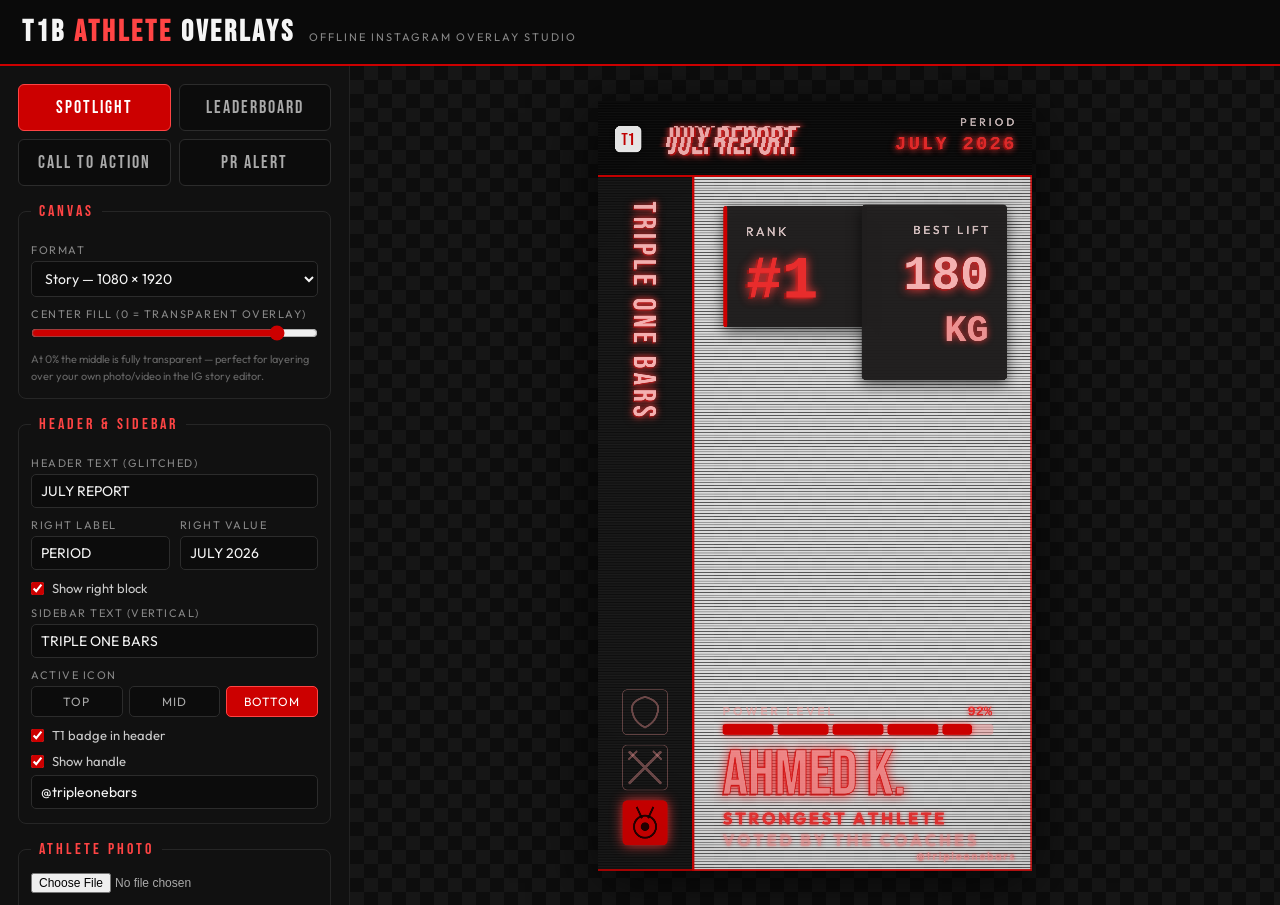
==== t1b-athlete-pwa/index.html @ 050abb66 "Add T1B overlay tools (Workout HUD + Athlete Studio PWAs) Co-Authored-By: Claude Fable 5 <noreply@an" ====
<!DOCTYPE html>
<html lang="en">
<head>
<meta charset="UTF-8">
<meta name="viewport" content="width=device-width, initial-scale=1.0, viewport-fit=cover">
<title>T1B Athlete Overlay Studio</title>
<meta name="apple-mobile-web-app-capable" content="yes">
<meta name="mobile-web-app-capable" content="yes">
<meta name="apple-mobile-web-app-status-bar-style" content="black-translucent">
<meta name="apple-mobile-web-app-title" content="T1B Athlete">
<meta name="theme-color" content="#050505">
<link rel="apple-touch-icon" href="[data-uri]">
<link rel="manifest">
<style>
  @font-face {
    font-family: 'Bebas Neue';
    font-style: normal;
    font-weight: 400;
    src: url([data-uri]) format('woff2');
  }
  @font-face {
    font-family: 'Outfit';
    font-style: normal;
    font-weight: 100 900;
    src: url([data-uri]) format('woff2');
  }

  :root {
    --bg: #050505;
    --surface: #111;
    --red: #CC0000;
    --glow: #FF4444;
    --white: #F5F5F5;
    --grey: #888;
  }
  * { box-sizing: border-box; margin: 0; padding: 0; }
  html { -webkit-text-size-adjust: 100%; }
  body {
    background: var(--bg); color: var(--white);
    font-family: 'Outfit', sans-serif;
    min-height: 100vh; min-height: 100dvh; display: flex; flex-direction: column;
    overscroll-behavior: none; -webkit-tap-highlight-color: transparent;
  }
  header.app {
    display: flex; align-items: baseline; gap: 14px;
    padding: 14px 22px; border-bottom: 2px solid var(--red); background: #0a0a0a;
    padding-top: calc(14px + env(safe-area-inset-top));
    padding-left: calc(22px + env(safe-area-inset-left));
  }
  header.app h1 { font-family: 'Bebas Neue', sans-serif; font-size: 30px; letter-spacing: 3px; }
  header.app h1 span { color: var(--glow); }
  header.app small { color: var(--grey); letter-spacing: 2px; text-transform: uppercase; font-size: 11px; }

  .layout { display: flex; flex: 1; min-height: 0; }
  .controls {
    width: 350px; min-width: 310px; overflow-y: auto;
    background: var(--surface); border-right: 1px solid #222;
    padding: 18px 18px 40px; max-height: calc(100vh - 61px);
    -webkit-overflow-scrolling: touch;
  }
  fieldset { border: 1px solid #262626; border-radius: 8px; padding: 12px 12px 14px; margin-bottom: 16px; }
  legend { font-family: 'Bebas Neue', sans-serif; letter-spacing: 3px; font-size: 16px; color: var(--glow); padding: 0 8px; }
  label.f { display: block; font-size: 11px; letter-spacing: 1.5px; text-transform: uppercase; color: var(--grey); margin: 10px 0 4px; }
  input[type=text], select {
    width: 100%; background: #0c0c0c; border: 1px solid #2c2c2c; border-radius: 5px;
    color: var(--white); padding: 7px 9px; font-family: 'Outfit', sans-serif; font-size: 14px;
  }
  input[type=text]:focus, select:focus { outline: none; border-color: var(--red); }
  .row { display: flex; gap: 10px; }
  .row > div { flex: 1; }
  input[type=range] { width: 100%; accent-color: var(--red); }
  input[type=color] { width: 46px; height: 32px; border: 1px solid #2c2c2c; border-radius: 5px; background: #0c0c0c; padding: 2px; cursor: pointer; }
  .swatches { display: flex; gap: 8px; align-items: center; margin-top: 6px; }
  .swatch { width: 26px; height: 26px; border-radius: 5px; border: 1px solid #333; cursor: pointer; }
  .swatch:hover { border-color: #fff; }
  .check { display: flex; align-items: center; gap: 8px; margin-top: 10px; font-size: 13px; color: #ccc; }
  .check input { accent-color: var(--red); }
  .seg { display: flex; gap: 6px; margin-top: 4px; flex-wrap: wrap; }
  .seg button {
    flex: 1; min-width: 60px; background: #0c0c0c; color: #aaa; border: 1px solid #2c2c2c; border-radius: 5px;
    padding: 7px 4px; cursor: pointer; font-family: 'Outfit', sans-serif; font-size: 12px; letter-spacing: 1px;
  }
  .seg button.on { background: var(--red); color: #fff; border-color: var(--glow); }
  .btn {
    display: block; width: 100%; text-align: center; cursor: pointer;
    background: var(--red); color: #fff; border: none; border-radius: 6px;
    font-family: 'Bebas Neue', sans-serif; font-size: 22px; letter-spacing: 3px;
    padding: 12px 0; margin-top: 6px;
  }
  .btn:hover { background: #e50000; }
  .btn.ghost { background: transparent; border: 1px solid #333; color: #bbb; font-size: 16px; padding: 9px 0; }
  .btn.ghost:hover { border-color: var(--glow); color: #fff; }
  .hint { font-size: 11px; color: #666; margin-top: 6px; line-height: 1.5; }
  .tpl-tabs { display: grid; grid-template-columns: 1fr 1fr; gap: 8px; margin-bottom: 16px; }
  .tpl-tabs button {
    background: #0c0c0c; color: #aaa; border: 1px solid #2c2c2c; border-radius: 6px;
    font-family: 'Bebas Neue', sans-serif; font-size: 18px; letter-spacing: 2px;
    padding: 12px 4px; cursor: pointer;
  }
  .tpl-tabs button.on { background: var(--red); color: #fff; border-color: var(--glow); }

  /* per-template control visibility */
  .only { display: none; }
  body[data-template="spotlight"]   .only.spotlight,
  body[data-template="leaderboard"] .only.leaderboard,
  body[data-template="cta"]         .only.cta,
  body[data-template="pr"]          .only.pr { display: block; }

  .stage {
    flex: 1; display: flex; align-items: center; justify-content: center;
    padding: 24px; overflow: hidden;
    background: repeating-conic-gradient(#161616 0% 25%, #0d0d0d 0% 50%) 0 0 / 28px 28px;
  }
  #cv { max-height: calc(100vh - 130px); max-width: 100%; box-shadow: 0 12px 60px rgba(0,0,0,.8); }
  @media (max-width: 900px) {
    .layout { flex-direction: column; }
    /* live preview pinned to the top, controls scroll underneath */
    .stage {
      order: -1;
      position: sticky; top: 0; z-index: 10;
      height: 46vh; padding: 10px;
      border-bottom: 2px solid var(--red);
    }
    #cv { max-height: 100%; max-width: 100%; }
    .controls {
      width: 100%; max-height: none; border-right: none;
      padding-left: calc(18px + env(safe-area-inset-left));
      padding-right: calc(18px + env(safe-area-inset-right));
      padding-bottom: calc(48px + env(safe-area-inset-bottom));
    }
    /* 16px keeps iOS from auto-zooming when a field is focused */
    input[type=text], select { font-size: 16px; }
  }
</style>
</head>
<body data-template="spotlight">

<header class="app">
  <h1>T1B <span>ATHLETE</span> OVERLAYS</h1>
  <small>offline instagram overlay studio</small>
</header>

<div class="layout">
  <div class="controls">

    <div class="tpl-tabs" id="tplTabs">
      <button data-t="spotlight" class="on">SPOTLIGHT</button>
      <button data-t="leaderboard">LEADERBOARD</button>
      <button data-t="cta">CALL TO ACTION</button>
      <button data-t="pr">PR ALERT</button>
    </div>

    <fieldset>
      <legend>CANVAS</legend>
      <label class="f">Format</label>
      <select id="format">
        <option value="1920">Story — 1080 × 1920</option>
        <option value="1350">Portrait — 1080 × 1350</option>
        <option value="1080">Square — 1080 × 1080</option>
      </select>
      <label class="f">Center fill (0 = transparent overlay)</label>
      <input type="range" id="centerFill" min="0" max="100" value="88">
      <div class="hint">At 0% the middle is fully transparent — perfect for layering over your own photo/video in the IG story editor.</div>
    </fieldset>

    <fieldset>
      <legend>HEADER &amp; SIDEBAR</legend>
      <label class="f">Header text (glitched)</label>
      <input type="text" id="headerLeft" value="JULY REPORT">
      <div class="row">
        <div>
          <label class="f">Right label</label>
          <input type="text" id="hdrLabel" value="PERIOD">
        </div>
        <div>
          <label class="f">Right value</label>
          <input type="text" id="hdrValue" value="JULY 2026">
        </div>
      </div>
      <div class="check"><input type="checkbox" id="showHdr" checked><span>Show right block</span></div>
      <label class="f">Sidebar text (vertical)</label>
      <input type="text" id="program" value="TRIPLE ONE BARS">
      <label class="f">Active icon</label>
      <div class="seg" id="iconSeg">
        <button data-i="0">TOP</button>
        <button data-i="1">MID</button>
        <button data-i="2" class="on">BOTTOM</button>
      </div>
      <div class="check"><input type="checkbox" id="t1badge" checked><span>T1 badge in header</span></div>
      <div class="check"><input type="checkbox" id="showHandle" checked><span>Show handle</span></div>
      <input type="text" id="handle" value="@tripleonebars" style="margin-top:6px">
    </fieldset>

    <!-- ============ SPOTLIGHT ============ -->
    <div class="only spotlight">
      <fieldset>
        <legend>ATHLETE PHOTO</legend>
        <input type="file" id="photoFile" accept="image/*" style="color:#aaa;font-size:12px;width:100%">
        <label class="f">Zoom</label>
        <input type="range" id="photoZoom" min="100" max="250" value="100">
        <label class="f">Vertical position</label>
        <input type="range" id="photoPan" min="0" max="100" value="30">
        <div class="check"><input type="checkbox" id="duotone" checked><span>Red duotone treatment</span></div>
        <button class="btn ghost" id="photoClear" type="button">REMOVE PHOTO</button>
        <div class="hint">The photo is embedded into the exported PNG. It never leaves your computer.</div>
      </fieldset>
      <fieldset>
        <legend>SPOTLIGHT</legend>
        <label class="f">Category (the award)</label>
        <div class="seg" id="catSeg">
          <button data-c="STRONGEST ATHLETE">STRONGEST</button>
          <button data-c="MOST CONSISTENT">CONSISTENT</button>
          <button data-c="MOST IMPROVED">IMPROVED</button>
          <button data-c="ATHLETE OF THE MONTH">OF THE MONTH</button>
        </div>
        <input type="text" id="spotCategory" value="STRONGEST ATHLETE" style="margin-top:8px">
        <label class="f">Athlete name</label>
        <input type="text" id="spotName" value="AHMED K.">
        <label class="f">Subtitle</label>
        <input type="text" id="spotSub" value="VOTED BY THE COACHES">
        <div class="row" style="margin-top:8px">
          <div>
            <label class="f">Panel 1 label</label>
            <input type="text" id="spotP1Label" value="RANK">
          </div>
          <div>
            <label class="f">Value</label>
            <input type="text" id="spotP1Value" value="#1">
          </div>
        </div>
        <div class="row">
          <div>
            <label class="f">Panel 2 label</label>
            <input type="text" id="spotP2Label" value="BEST LIFT">
          </div>
          <div>
            <label class="f">Value</label>
            <input type="text" id="spotP2Value" value="180">
          </div>
          <div>
            <label class="f">Unit</label>
            <input type="text" id="spotP2Unit" value="KG">
          </div>
        </div>
        <label class="f">Bar label — <span id="spotPctOut">92</span>%</label>
        <input type="text" id="spotBarLabel" value="POWER LEVEL">
        <input type="range" id="spotPct" min="0" max="100" value="92" style="margin-top:6px">
      </fieldset>
    </div>

    <!-- ============ LEADERBOARD ============ -->
    <div class="only leaderboard">
      <fieldset>
        <legend>LEADERBOARD</legend>
        <label class="f">Category</label>
        <input type="text" id="lbCategory" value="PULL-UP MAX">
        <div class="row" style="margin-top:8px">
          <div style="flex:2">
            <label class="f">1st — name</label>
            <input type="text" id="lb1Name" value="AHMED K.">
          </div>
          <div>
            <label class="f">Score</label>
            <input type="text" id="lb1Score" value="25 REPS">
          </div>
        </div>
        <div class="row">
          <div style="flex:2">
            <label class="f">2nd — name</label>
            <input type="text" id="lb2Name" value="OMAR S.">
          </div>
          <div>
            <label class="f">Score</label>
            <input type="text" id="lb2Score" value="22 REPS">
          </div>
        </div>
        <div class="row">
          <div style="flex:2">
            <label class="f">3rd — name</label>
            <input type="text" id="lb3Name" value="YOUSSEF M.">
          </div>
          <div>
            <label class="f">Score</label>
            <input type="text" id="lb3Score" value="19 REPS">
          </div>
        </div>
        <label class="f">Footer headline</label>
        <input type="text" id="lbCta" value="THINK YOU CAN BEAT THEM?">
        <label class="f">Footer line 1</label>
        <input type="text" id="lbSub1" value="DM US TO ENTER THE BOARD">
        <label class="f">Footer line 2</label>
        <input type="text" id="lbSub2" value="NEW BOARD EVERY MONTH">
      </fieldset>
    </div>

    <!-- ============ CTA ============ -->
    <div class="only cta">
      <fieldset>
        <legend>CALL TO ACTION</legend>
        <label class="f">Headline</label>
        <input type="text" id="ctaHeadline" value="FIRST SESSION FREE">
        <label class="f">Subline</label>
        <input type="text" id="ctaSub" value="CALISTHENICS · STRENGTH · COMMUNITY">
        <label class="f">Urgency line</label>
        <input type="text" id="ctaNote" value="LIMITED SPOTS — THIS WEEK ONLY">
        <label class="f">Button text</label>
        <input type="text" id="ctaChip" value='DM "START" TO BOOK'>
        <label class="f">Bar label — <span id="ctaPctOut">80</span>%</label>
        <input type="text" id="ctaBarLabel" value="SPOTS FILLING UP">
        <input type="range" id="ctaPct" min="0" max="100" value="80" style="margin-top:6px">
        <div class="hint">Tip: set Center fill to 0% and post this over a training clip.</div>
      </fieldset>
    </div>

    <!-- ============ PR ALERT ============ -->
    <div class="only pr">
      <fieldset>
        <legend>PR ALERT</legend>
        <label class="f">Alert title (glitched)</label>
        <input type="text" id="prTitle" value="NEW PR">
        <label class="f">Athlete name</label>
        <input type="text" id="prName" value="AHMED K.">
        <div class="row">
          <div style="flex:2">
            <label class="f">Movement</label>
            <input type="text" id="prMove" value="MUSCLE-UPS">
          </div>
          <div>
            <label class="f">Result</label>
            <input type="text" id="prValue" value="12 REPS">
          </div>
          <div>
            <label class="f">Delta</label>
            <input type="text" id="prDelta" value="+3">
          </div>
        </div>
        <label class="f">Bar label — <span id="prPctOut">95</span>%</label>
        <input type="text" id="prBarLabel" value="LIMIT BREAK">
        <input type="range" id="prPct" min="0" max="100" value="95" style="margin-top:6px">
        <div class="hint">Made to sit on top of the lift clip — set Center fill to 0%.</div>
      </fieldset>
    </div>

    <fieldset>
      <legend>STYLE</legend>
      <label class="f">Accent color</label>
      <div class="swatches">
        <input type="color" id="accent" value="#cc0000">
        <div class="swatch" style="background:#cc0000" data-c="#cc0000" title="T1B Red"></div>
        <div class="swatch" style="background:#00cc55" data-c="#00cc55" title="Green"></div>
        <div class="swatch" style="background:#00b8cc" data-c="#00b8cc" title="Cyan"></div>
        <div class="swatch" style="background:#cc8800" data-c="#cc8800" title="Amber"></div>
        <div class="swatch" style="background:#8833cc" data-c="#8833cc" title="Purple"></div>
      </div>
      <label class="f">Glitch intensity</label>
      <input type="range" id="glitch" min="0" max="100" value="45">
      <button class="btn ghost" id="reglitch" type="button">↻ RE-GLITCH</button>
    </fieldset>

    <button class="btn" id="download" type="button">⤓ DOWNLOAD PNG</button>
    <button class="btn ghost" id="reset" type="button" style="margin-top:10px">RESET ALL</button>
    <div class="hint">Everything runs locally in this file — no internet needed. Settings are remembered in this browser (photos are kept only while the tab is open).</div>
  </div>

  <div class="stage">
    <canvas id="cv" width="1080" height="1920"></canvas>
  </div>
</div>

<script>
'use strict';

/* ============================== state ============================== */

const HEADER_DEFAULTS = {
  spotlight:   { headerLeft: 'JULY REPORT',   hdrLabel: 'PERIOD',     hdrValue: 'JULY 2026' },
  leaderboard: { headerLeft: 'LEADERBOARD',   hdrLabel: 'UPDATED',    hdrValue: '02.07' },
  cta:         { headerLeft: 'TRIPLE ONE',    hdrLabel: 'STATUS',     hdrValue: 'OPEN NOW' },
  pr:          { headerLeft: 'SESSION LIVE',  hdrLabel: 'HEART RATE', hdrValue: '168 BPM' },
};

const DEFAULTS = {
  template: 'spotlight',
  format: '1920',
  centerFill: 88,
  accent: '#cc0000',
  glitch: 45,
  headerLeft: 'JULY REPORT',
  hdrLabel: 'PERIOD',
  hdrValue: 'JULY 2026',
  showHdr: true,
  program: 'TRIPLE ONE BARS',
  activeIcon: 2,
  t1badge: true,
  handle: '@tripleonebars',
  showHandle: true,
  // spotlight
  spotCategory: 'STRONGEST ATHLETE',
  spotName: 'AHMED K.',
  spotSub: 'VOTED BY THE COACHES',
  spotP1Label: 'RANK',
  spotP1Value: '#1',
  spotP2Label: 'BEST LIFT',
  spotP2Value: '180',
  spotP2Unit: 'KG',
  spotBarLabel: 'POWER LEVEL',
  spotPct: 92,
  photoZoom: 100,
  photoPan: 30,
  duotone: true,
  // leaderboard
  lbCategory: 'PULL-UP MAX',
  lb1Name: 'AHMED K.',  lb1Score: '25 REPS',
  lb2Name: 'OMAR S.',   lb2Score: '22 REPS',
  lb3Name: 'YOUSSEF M.', lb3Score: '19 REPS',
  lbCta: 'THINK YOU CAN BEAT THEM?',
  lbSub1: 'DM US TO ENTER THE BOARD',
  lbSub2: 'NEW BOARD EVERY MONTH',
  // cta
  ctaHeadline: 'FIRST SESSION FREE',
  ctaSub: 'CALISTHENICS · STRENGTH · COMMUNITY',
  ctaNote: 'LIMITED SPOTS — THIS WEEK ONLY',
  ctaChip: 'DM "START" TO BOOK',
  ctaBarLabel: 'SPOTS FILLING UP',
  ctaPct: 80,
  // pr
  prTitle: 'NEW PR',
  prName: 'AHMED K.',
  prMove: 'MUSCLE-UPS',
  prValue: '12 REPS',
  prDelta: '+3',
  prBarLabel: 'LIMIT BREAK',
  prPct: 95,
};

const LS_KEY = 't1b-athlete-overlays-v1';
let S = loadState();
let photoImg = null;          // HTMLImageElement, not persisted across sessions
let glitchSlices = makeSlices();

function loadState() {
  try {
    const raw = localStorage.getItem(LS_KEY);
    if (raw) return Object.assign({}, DEFAULTS, JSON.parse(raw));
  } catch (e) {}
  return Object.assign({}, DEFAULTS);
}
function saveState() {
  try { localStorage.setItem(LS_KEY, JSON.stringify(S)); } catch (e) {}
}
function makeSlices() {
  const n = 4 + Math.floor(Math.random() * 3);
  const arr = [];
  for (let i = 0; i < n; i++) {
    arr.push({ y: Math.random(), h: 0.06 + Math.random() * 0.16, dx: (Math.random() * 2 - 1) });
  }
  return arr;
}

/* ============================== color utils ============================== */

function hexToRgb(hex) {
  const m = hex.replace('#', '');
  return [parseInt(m.slice(0, 2), 16), parseInt(m.slice(2, 4), 16), parseInt(m.slice(4, 6), 16)];
}
function mix(rgb, target, t) { return rgb.map((c, i) => Math.round(c + (target[i] - c) * t)); }
function rgba(rgb, a) { return `rgba(${rgb[0]},${rgb[1]},${rgb[2]},${a})`; }

function palette() {
  const base = hexToRgb(S.accent);
  return {
    accent:  rgba(base, 1),
    bright:  rgba(mix(base, [255, 80, 80], .55), 1),
    glowC:   rgba(mix(base, [255, 90, 90], .6), 1),
    pale:    rgba(mix(base, [255, 225, 225], .78), 1),
    paleDim: (a) => rgba(mix(base, [255, 210, 210], .72), a),
    accentA: (a) => rgba(base, a),
    brightA: (a) => rgba(mix(base, [255, 80, 80], .55), a),
  };
}

/* ============================== text helpers ============================== */

const cv = document.getElementById('cv');
const ctx = cv.getContext('2d');

function spacedText(c, text, x, y, spacing, align) {
  const chars = [...String(text)];
  const widths = chars.map(ch => c.measureText(ch).width);
  const total = widths.reduce((a, b) => a + b, 0) + spacing * Math.max(0, chars.length - 1);
  let cx = x;
  if (align === 'right') cx = x - total;
  else if (align === 'center') cx = x - total / 2;
  const prev = c.textAlign;
  c.textAlign = 'left';
  chars.forEach((ch, i) => { c.fillText(ch, cx, y); cx += widths[i] + spacing; });
  c.textAlign = prev;
  return total;
}

function fitFont(c, text, family, maxSize, maxWidth, weight) {
  let size = maxSize;
  while (size > 12) {
    c.font = `${weight || ''} ${size}px ${family}`.trim();
    if (c.measureText(text).width <= maxWidth) break;
    size -= 4;
  }
  return size;
}

function roundRect(c, x, y, w, h, r) {
  c.beginPath();
  c.moveTo(x + r, y);
  c.arcTo(x + w, y, x + w, y + h, r);
  c.arcTo(x + w, y + h, x, y + h, r);
  c.arcTo(x, y + h, x, y, r);
  c.arcTo(x, y, x + w, y, r);
  c.closePath();
}

/* ============================== shared chrome ============================== */

const TOP = 190, SIDE = 240, EDGE = 6;

function drawCenterStripes(W, H) {
  const fill = S.centerFill / 100;
  if (fill <= 0) return;
  ctx.save();
  ctx.beginPath();
  ctx.rect(SIDE, TOP, W - SIDE, H - TOP);
  ctx.clip();
  for (let y = TOP; y < H; y += 7) {
    ctx.fillStyle = `rgba(247,247,247,${fill})`;
    ctx.fillRect(SIDE, y, W - SIDE, 5);
    ctx.fillStyle = `rgba(216,216,216,${fill * 0.4})`;
    ctx.fillRect(SIDE, y + 5, W - SIDE, 2);
  }
  ctx.restore();
}

/* spotlight photo fills the center zone (replaces stripes) */
function drawCenterPhoto(W, H, P) {
  const cw = W - SIDE, ch = H - TOP;
  ctx.save();
  ctx.beginPath();
  ctx.rect(SIDE, TOP, cw, ch);
  ctx.clip();

  const iw = photoImg.naturalWidth, ih = photoImg.naturalHeight;
  const scale = Math.max(cw / iw, ch / ih) * (S.photoZoom / 100);
  const dw = iw * scale, dh = ih * scale;
  const dx = SIDE + (cw - dw) / 2;
  const dy = TOP + (ch - dh) * (S.photoPan / 100);
  ctx.drawImage(photoImg, dx, dy, dw, dh);

  if (S.duotone) {
    // desaturate, then tint toward the accent
    ctx.globalCompositeOperation = 'saturation';
    ctx.fillStyle = '#000';
    ctx.fillRect(SIDE, TOP, cw, ch);
    ctx.globalCompositeOperation = 'multiply';
    ctx.fillStyle = P.paleDim(1);
    ctx.fillRect(SIDE, TOP, cw, ch);
    ctx.globalCompositeOperation = 'source-over';
  }

  // CRT scanlines over the photo
  for (let y = TOP; y < H; y += 5) {
    ctx.fillStyle = 'rgba(0,0,0,0.16)';
    ctx.fillRect(SIDE, y + 3, cw, 2);
  }
  // darken the lower part so footer text stays readable
  const g = ctx.createLinearGradient(0, H * 0.55, 0, H);
  g.addColorStop(0, 'rgba(0,0,0,0)');
  g.addColorStop(1, 'rgba(0,0,0,0.78)');
  ctx.fillStyle = g;
  ctx.fillRect(SIDE, TOP, cw, ch);
  ctx.restore();
}

function drawFrame(W, H, P) {
  ctx.fillStyle = '#0b0b0b';
  ctx.fillRect(0, 0, W, TOP);
  ctx.fillStyle = '#161616';
  ctx.fillRect(0, TOP, SIDE, H - TOP);

  ctx.save();
  ctx.beginPath();
  ctx.rect(0, 0, W, TOP);
  ctx.rect(0, TOP, SIDE, H - TOP);
  ctx.clip();
  for (let y = 0; y < H; y += 4) {
    ctx.fillStyle = 'rgba(255,255,255,0.028)';
    ctx.fillRect(0, y, W, 1);
    ctx.fillStyle = 'rgba(0,0,0,0.35)';
    ctx.fillRect(0, y + 2, W, 1);
  }
  ctx.restore();

  ctx.fillStyle = P.accent;
  ctx.fillRect(0, TOP - EDGE, W, EDGE);
  ctx.fillRect(SIDE - EDGE, TOP, EDGE, H - TOP);
  ctx.fillStyle = P.accentA(0.85);
  ctx.fillRect(W - 4, TOP, 4, H - TOP);
  ctx.fillRect(0, H - 5, W, 5);
}

function drawGlitchText(text, fSize, dx0, cyCenter, P) {
  const off = document.createElement('canvas');
  const pad = 40;
  const oc = off.getContext('2d');
  oc.font = `${fSize}px "Bebas Neue", Impact, sans-serif`;
  const tw = oc.measureText(text).width * 0.86 + pad * 2;
  off.width = Math.max(10, Math.ceil(tw));
  off.height = fSize + pad * 2;
  oc.setTransform(0.86, 0, 0, 1, pad, 0);
  oc.font = `${fSize}px "Bebas Neue", Impact, sans-serif`;
  oc.textBaseline = 'alphabetic';
  oc.shadowColor = P.glowC;
  oc.shadowBlur = 22;
  oc.fillStyle = P.accentA(0.65);
  oc.fillText(text, 5, pad + fSize * 0.82 + 3);
  oc.shadowBlur = 16;
  oc.fillStyle = P.pale;
  oc.fillText(text, 0, pad + fSize * 0.82);
  oc.setTransform(1, 0, 0, 1, 0, 0);

  const dy0 = cyCenter - off.height / 2;
  const amp = (S.glitch / 100) * 26;
  // apply the slice displacement on a separate layer so we never punch
  // transparent holes into what's already drawn on the main canvas
  const comp = document.createElement('canvas');
  comp.width = off.width;
  comp.height = off.height;
  const cc = comp.getContext('2d');
  cc.drawImage(off, 0, 0);
  if (amp > 0.5) {
    for (const s of glitchSlices) {
      const sy = Math.floor(s.y * off.height);
      const sh = Math.max(2, Math.floor(s.h * off.height));
      const shift = Math.round(s.dx * amp);
      cc.clearRect(0, sy, off.width, sh);
      cc.drawImage(off, 0, sy, off.width, sh, shift, sy, off.width, sh);
    }
  }
  ctx.drawImage(comp, dx0, dy0);
  return off.width;
}

function drawHeader(W, H, P) {
  // T1 badge or status dot
  if (S.t1badge) {
    ctx.save();
    ctx.shadowColor = 'rgba(0,0,0,0.6)';
    ctx.shadowBlur = 12;
    ctx.fillStyle = '#f2f2f2';
    roundRect(ctx, 42, TOP * 0.5 - 33, 66, 66, 14);
    ctx.fill();
    ctx.shadowBlur = 0;
    ctx.fillStyle = P.accent;
    ctx.font = '44px "Bebas Neue", Impact, sans-serif';
    ctx.textAlign = 'center';
    ctx.fillText('T1', 75, TOP * 0.5 + 15);
    ctx.textAlign = 'left';
    ctx.restore();
  } else {
    ctx.save();
    ctx.shadowColor = P.glowC;
    ctx.shadowBlur = 14;
    ctx.fillStyle = P.bright;
    ctx.beginPath();
    ctx.arc(64, TOP * 0.42, 9, 0, Math.PI * 2);
    ctx.fill();
    ctx.restore();
  }

  drawGlitchText(S.headerLeft || '', 100, S.t1badge ? 128 : 100, TOP * 0.5 + 6, P);

  if (S.showHdr) {
    ctx.save();
    ctx.textBaseline = 'alphabetic';
    ctx.font = '600 27px "Outfit", sans-serif';
    ctx.fillStyle = 'rgba(235,215,215,0.85)';
    spacedText(ctx, S.hdrLabel, W - 44, 62, 7, 'right');
    ctx.font = '700 46px Consolas, "Courier New", monospace';
    ctx.shadowColor = P.glowC;
    ctx.shadowBlur = 18;
    ctx.fillStyle = P.accentA(0.5);
    spacedText(ctx, S.hdrValue, W - 48, 122, 6, 'right');
    ctx.fillStyle = P.bright;
    spacedText(ctx, S.hdrValue, W - 44, 120, 6, 'right');
    ctx.restore();
  }
}

function drawSidebar(W, H, P) {
  const text = S.program || '';
  ctx.save();
  ctx.translate(SIDE * 0.47, TOP + 60);
  ctx.rotate(Math.PI / 2);
  ctx.font = '78px "Bebas Neue", Impact, sans-serif';
  ctx.textBaseline = 'alphabetic';
  ctx.shadowColor = P.glowC;
  ctx.shadowBlur = 24;
  ctx.fillStyle = P.accentA(0.5);
  spacedText(ctx, text, 3, 26, 10, 'left');
  ctx.shadowBlur = 16;
  ctx.fillStyle = P.pale;
  spacedText(ctx, text, 0, 24, 10, 'left');
  ctx.restore();

  const size = 112, gap = 26;
  const x = (SIDE - EDGE - size) / 2;
  const icons = [drawShieldIcon, drawCrossIcon, drawMedalIcon];
  for (let i = 0; i < 3; i++) {
    const y = H - 64 - size - (2 - i) * (size + gap);
    const active = i === S.activeIcon;
    ctx.save();
    if (active) {
      ctx.shadowColor = P.glowC;
      ctx.shadowBlur = 30;
      ctx.fillStyle = P.accent;
      roundRect(ctx, x, y, size, size, 12);
      ctx.fill();
      ctx.shadowBlur = 0;
      ctx.fillStyle = 'rgba(20,0,0,0.9)';
      ctx.strokeStyle = 'rgba(20,0,0,0.9)';
    } else {
      ctx.strokeStyle = P.paleDim(0.35);
      ctx.lineWidth = 2;
      roundRect(ctx, x, y, size, size, 12);
      ctx.stroke();
      ctx.fillStyle = P.paleDim(0.4);
      ctx.strokeStyle = P.paleDim(0.4);
    }
    icons[i](ctx, x + size / 2, y + size / 2, size * 0.34);
    ctx.restore();
  }
}

function drawShieldIcon(c, cx, cy, r) {
  c.beginPath();
  c.moveTo(cx, cy - r);
  c.quadraticCurveTo(cx + r * 0.9, cy - r * 0.75, cx + r * 0.85, cy - r * 0.2);
  c.quadraticCurveTo(cx + r * 0.8, cy + r * 0.6, cx, cy + r);
  c.quadraticCurveTo(cx - r * 0.8, cy + r * 0.6, cx - r * 0.85, cy - r * 0.2);
  c.quadraticCurveTo(cx - r * 0.9, cy - r * 0.75, cx, cy - r);
  c.closePath();
  c.lineWidth = 5;
  c.stroke();
}
function drawCrossIcon(c, cx, cy, r) {
  c.lineWidth = 7;
  c.lineCap = 'round';
  c.beginPath();
  c.moveTo(cx - r, cy - r); c.lineTo(cx + r, cy + r);
  c.moveTo(cx + r, cy - r); c.lineTo(cx - r, cy + r);
  c.stroke();
  c.lineWidth = 5;
  c.beginPath();
  c.moveTo(cx - r * 0.55, cy - r * 1.05); c.lineTo(cx - r * 1.05, cy - r * 0.55);
  c.moveTo(cx + r * 0.55, cy - r * 1.05); c.lineTo(cx + r * 1.05, cy - r * 0.55);
  c.stroke();
}
function drawMedalIcon(c, cx, cy, r) {
  c.lineWidth = 5;
  c.beginPath();
  c.arc(cx, cy + r * 0.25, r * 0.72, 0, Math.PI * 2);
  c.stroke();
  c.beginPath();
  c.moveTo(cx - r * 0.55, cy - r * 1.05); c.lineTo(cx - r * 0.2, cy - r * 0.3);
  c.moveTo(cx + r * 0.55, cy - r * 1.05); c.lineTo(cx + r * 0.2, cy - r * 0.3);
  c.stroke();
  c.beginPath();
  c.arc(cx, cy + r * 0.25, r * 0.28, 0, Math.PI * 2);
  c.fill();
}

function panelBase(p, P, leftBar) {
  ctx.save();
  ctx.shadowColor = 'rgba(0,0,0,0.65)';
  ctx.shadowBlur = 34;
  ctx.shadowOffsetY = 10;
  ctx.fillStyle = 'rgba(33,30,30,0.97)';
  roundRect(ctx, p.x, p.y, p.w, p.h, 10);
  ctx.fill();
  ctx.restore();
  if (leftBar) {
    ctx.fillStyle = P.accent;
    roundRect(ctx, p.x, p.y, 10, p.h, 5);
    ctx.fill();
  }
}

function drawBar(W, H, P, label, pct, barY) {
  const x0 = SIDE + 70, x1 = W - 96;
  const barH = 26;
  ctx.save();
  ctx.textBaseline = 'alphabetic';
  ctx.font = '700 30px "Outfit", sans-serif';
  ctx.fillStyle = P.paleDim(0.55);
  spacedText(ctx, label, x0, barY - 22, 7, 'left');

  const segs = 5, gap = 10;
  const segW = (x1 - x0 - gap * (segs - 1)) / segs;
  const fillFrac = Math.max(0, Math.min(1, pct / 100));
  const fillX = x0 + fillFrac * (x1 - x0);
  ctx.font = '700 34px Consolas, "Courier New", monospace';
  ctx.shadowColor = P.glowC;
  ctx.shadowBlur = 12;
  ctx.fillStyle = P.bright;
  ctx.textAlign = 'center';
  ctx.fillText(pct + '%', Math.max(x0 + 40, Math.min(x1 - 20, fillX + 20)), barY - 22);
  ctx.textAlign = 'left';
  ctx.shadowBlur = 0;

  for (let i = 0; i < segs; i++) {
    const sx = x0 + i * (segW + gap);
    const segStart = (sx - x0) / (x1 - x0);
    const segEnd = (sx + segW - x0) / (x1 - x0);
    ctx.fillStyle = P.paleDim(0.5);
    roundRect(ctx, sx, barY, segW, barH, 6);
    ctx.fill();
    if (fillFrac > segStart) {
      const f = Math.min(1, (fillFrac - segStart) / (segEnd - segStart));
      ctx.save();
      ctx.shadowColor = P.glowC;
      ctx.shadowBlur = 16;
      ctx.fillStyle = P.accent;
      roundRect(ctx, sx, barY, segW * f, barH, 6);
      ctx.fill();
      ctx.restore();
    }
  }
  ctx.restore();
}

/* big display title + two subtitle lines, like the workout overlay footer */
function drawTitleBlock(W, H, P, title, sub1, sub2, barY, opts) {
  const x0 = SIDE + 70, x1 = W - 96;
  const o = opts || {};
  ctx.save();
  ctx.textBaseline = 'alphabetic';
  const tSize = fitFont(ctx, title, '"Bebas Neue", Impact, sans-serif', o.maxSize || 158, x1 - x0, '');
  ctx.font = `${tSize}px "Bebas Neue", Impact, sans-serif`;
  const ty = barY + 44 + tSize * 0.82;
  ctx.shadowColor = P.glowC;
  ctx.shadowBlur = 34;
  ctx.fillStyle = P.accentA(0.55);
  ctx.fillText(title, x0 - 4, ty + 4);
  ctx.shadowBlur = 22;
  ctx.fillStyle = o.accentTitle ? P.bright : P.paleDim(0.9);
  ctx.fillText(title, x0, ty);
  ctx.lineWidth = 2.5;
  ctx.strokeStyle = P.accentA(0.65);
  ctx.strokeText(title, x0, ty);

  ctx.shadowBlur = 10;
  ctx.font = '800 42px "Outfit", sans-serif';
  ctx.fillStyle = o.strongSub1 ? P.brightA(0.9) : P.paleDim(0.45);
  spacedText(ctx, sub1, x0, ty + 76, 6, 'left');
  ctx.fillStyle = P.paleDim(0.45);
  spacedText(ctx, sub2, x0, ty + 130, 6, 'left');
  ctx.restore();
  return ty;
}

function drawHandle(W, H, P) {
  if (!S.showHandle) return;
  ctx.save();
  ctx.textBaseline = 'alphabetic';
  ctx.font = '600 28px "Outfit", sans-serif';
  ctx.shadowColor = P.glowC;
  ctx.shadowBlur = 8;
  ctx.fillStyle = P.paleDim(0.75);
  spacedText(ctx, S.handle, W - 44, H - 28, 4, 'right');
  ctx.restore();
}

function drawVignette(W, H) {
  const g = ctx.createRadialGradient(W / 2, H / 2, H * 0.35, W / 2, H / 2, H * 0.75);
  g.addColorStop(0, 'rgba(0,0,0,0)');
  g.addColorStop(1, 'rgba(0,0,0,0.14)');
  ctx.save();
  ctx.globalCompositeOperation = 'multiply';
  ctx.fillStyle = g;
  ctx.fillRect(0, 0, W, H);
  ctx.restore();
}

/* ============================== templates ============================== */

function renderSpotlight(W, H, P) {
  if (photoImg) drawCenterPhoto(W, H, P);
  else drawCenterStripes(W, H);
  drawFrame(W, H, P);
  drawHeader(W, H, P);
  drawSidebar(W, H, P);

  // rank + stat panels (overlapping pair)
  const p1 = { x: 312, y: 262, w: 358, h: 302 };
  const p2 = { x: 656, y: 258, w: 362, h: 438 };
  panelBase(p1, P, true);
  ctx.save();
  ctx.font = '600 30px "Outfit", sans-serif';
  ctx.fillStyle = 'rgba(228,205,205,0.9)';
  spacedText(ctx, S.spotP1Label, p1.x + 56, p1.y + 74, 6, 'left');
  ctx.textBaseline = 'alphabetic';
  ctx.font = '800 150px Consolas, "Courier New", monospace';
  ctx.shadowColor = P.glowC;
  ctx.shadowBlur = 26;
  ctx.fillStyle = P.accentA(0.45);
  ctx.fillText(S.spotP1Value, p1.x + 50, p1.y + 232);
  ctx.fillStyle = P.bright;
  ctx.fillText(S.spotP1Value, p1.x + 56, p1.y + 228);
  ctx.restore();

  panelBase(p2, P, false);
  ctx.save();
  ctx.font = '600 30px "Outfit", sans-serif';
  ctx.fillStyle = 'rgba(228,205,205,0.9)';
  spacedText(ctx, S.spotP2Label, p2.x + p2.w - 46, p2.y + 74, 6, 'right');
  ctx.textBaseline = 'alphabetic';
  ctx.shadowColor = P.glowC;
  const size = fitFont(ctx, S.spotP2Value, 'Consolas, "Courier New", monospace', 118, p2.w - 90, '800');
  ctx.font = `800 ${size}px Consolas, "Courier New", monospace`;
  ctx.shadowBlur = 24;
  ctx.fillStyle = P.accentA(0.4);
  ctx.textAlign = 'right';
  ctx.fillText(S.spotP2Value, p2.x + p2.w - 50, p2.y + 214);
  ctx.fillStyle = P.pale;
  ctx.fillText(S.spotP2Value, p2.x + p2.w - 46, p2.y + 210);
  ctx.font = '800 92px Consolas, "Courier New", monospace';
  ctx.shadowBlur = 18;
  ctx.fillStyle = P.paleDim(0.95);
  ctx.fillText(S.spotP2Unit, p2.x + p2.w - 46, p2.y + 340);
  ctx.restore();

  const barY = H - 366;
  drawBar(W, H, P, S.spotBarLabel, S.spotPct, barY);
  drawTitleBlock(W, H, P, S.spotName, S.spotCategory, S.spotSub, barY, { strongSub1: true });
  drawHandle(W, H, P);
}

function renderLeaderboard(W, H, P) {
  drawCenterStripes(W, H);
  drawFrame(W, H, P);
  drawHeader(W, H, P);
  drawSidebar(W, H, P);

  const x0 = 312, x1 = W - 64;
  // category chip
  ctx.save();
  ctx.textBaseline = 'alphabetic';
  ctx.font = '700 30px "Outfit", sans-serif';
  const catText = 'CATEGORY — ' + S.lbCategory;
  const cw = ctx.measureText(catText).width + 6 * catText.length;
  ctx.fillStyle = 'rgba(20,18,18,0.92)';
  roundRect(ctx, x0, 262, Math.min(cw + 72, x1 - x0), 74, 8);
  ctx.fill();
  ctx.fillStyle = P.paleDim(0.9);
  spacedText(ctx, catText, x0 + 36, 310, 6, 'left');
  ctx.restore();

  // rows
  const rows = [
    { rank: '01', name: S.lb1Name, score: S.lb1Score },
    { rank: '02', name: S.lb2Name, score: S.lb2Score },
    { rank: '03', name: S.lb3Name, score: S.lb3Score },
  ];
  const rowH = 172, gap = 30;
  let y = 386;
  rows.forEach((r, i) => {
    const first = i === 0;
    ctx.save();
    ctx.shadowColor = first ? P.glowC : 'rgba(0,0,0,0.6)';
    ctx.shadowBlur = first ? 30 : 24;
    ctx.shadowOffsetY = first ? 0 : 8;
    ctx.fillStyle = first ? 'rgba(38,26,26,0.97)' : 'rgba(30,28,28,0.95)';
    roundRect(ctx, x0, y, x1 - x0, rowH, 10);
    ctx.fill();
    ctx.restore();
    if (first) {
      ctx.save();
      ctx.strokeStyle = P.accentA(0.9);
      ctx.lineWidth = 3;
      roundRect(ctx, x0, y, x1 - x0, rowH, 10);
      ctx.stroke();
      ctx.fillStyle = P.accent;
      roundRect(ctx, x0, y, 10, rowH, 5);
      ctx.fill();
      ctx.restore();
    }
    ctx.save();
    ctx.textBaseline = 'alphabetic';
    // rank
    ctx.font = '800 92px Consolas, "Courier New", monospace';
    ctx.shadowColor = P.glowC;
    ctx.shadowBlur = first ? 24 : 6;
    ctx.fillStyle = first ? P.bright : P.paleDim(0.4);
    ctx.fillText(r.rank, x0 + 42, y + rowH / 2 + 34);
    // name
    const nSize = fitFont(ctx, r.name, '"Bebas Neue", Impact, sans-serif', 84, x1 - x0 - 440, '');
    ctx.font = `${nSize}px "Bebas Neue", Impact, sans-serif`;
    ctx.shadowBlur = first ? 18 : 4;
    ctx.fillStyle = first ? P.pale : P.paleDim(0.65);
    ctx.fillText(r.name, x0 + 200, y + rowH / 2 + 26);
    // score
    ctx.font = '700 48px Consolas, "Courier New", monospace';
    ctx.textAlign = 'right';
    ctx.shadowBlur = first ? 16 : 4;
    ctx.fillStyle = first ? P.bright : P.paleDim(0.5);
    ctx.fillText(r.score, x1 - 40, y + rowH / 2 + 18);
    ctx.restore();
    y += rowH + gap;
  });

  const barY = H - 366;
  drawBar(W, H, P, 'BOARD SYNC', 100, barY);
  drawTitleBlock(W, H, P, S.lbCta, S.lbSub1, S.lbSub2, barY, { maxSize: 120 });
  drawHandle(W, H, P);
}

function renderCta(W, H, P) {
  drawCenterStripes(W, H);
  drawFrame(W, H, P);
  drawHeader(W, H, P);
  drawSidebar(W, H, P);

  const x0 = SIDE + 70, x1 = W - 96;
  const barY = H - 560;
  drawBar(W, H, P, S.ctaBarLabel, S.ctaPct, barY);
  const ty = drawTitleBlock(W, H, P, S.ctaHeadline, S.ctaSub, S.ctaNote, barY, { maxSize: 150 });

  // action chip (looks like a button)
  ctx.save();
  ctx.textBaseline = 'alphabetic';
  const chipText = S.ctaChip + '  →';
  const chipSize = fitFont(ctx, chipText, '"Bebas Neue", Impact, sans-serif', 62, x1 - x0 - 80, '');
  ctx.font = `${chipSize}px "Bebas Neue", Impact, sans-serif`;
  const tw = ctx.measureText(chipText).width;
  const chipW = tw + 96, chipH = 104;
  const chipY = ty + 170;
  ctx.shadowColor = P.glowC;
  ctx.shadowBlur = 36;
  ctx.fillStyle = P.accent;
  roundRect(ctx, x0, chipY, chipW, chipH, 14);
  ctx.fill();
  ctx.shadowBlur = 0;
  ctx.fillStyle = '#fff';
  ctx.fillText(chipText, x0 + 48, chipY + chipH / 2 + chipSize * 0.34);
  ctx.restore();

  drawHandle(W, H, P);
}

function renderPr(W, H, P) {
  drawCenterStripes(W, H);
  drawFrame(W, H, P);
  drawHeader(W, H, P);
  drawSidebar(W, H, P);

  const x0 = SIDE + 70, x1 = W - 96;
  const barY = H - 460;
  drawBar(W, H, P, S.prBarLabel, S.prPct, barY);

  // glitched alert title
  ctx.save();
  ctx.textBaseline = 'alphabetic';
  const tSize = fitFont(ctx, S.prTitle, '"Bebas Neue", Impact, sans-serif', 210, (x1 - x0) / 0.86, '');
  drawGlitchText(S.prTitle, tSize, x0 - 40, barY + 60 + tSize * 0.5, P);

  // athlete name
  const ny = barY + 100 + tSize * 0.92;
  const nSize = fitFont(ctx, S.prName, '"Bebas Neue", Impact, sans-serif', 96, x1 - x0, '');
  ctx.font = `${nSize}px "Bebas Neue", Impact, sans-serif`;
  ctx.shadowColor = P.glowC;
  ctx.shadowBlur = 20;
  ctx.fillStyle = P.paleDim(0.9);
  ctx.fillText(S.prName, x0, ny);

  // movement — result + delta chip
  const line = S.prMove + ' — ' + S.prValue;
  ctx.font = '800 46px "Outfit", sans-serif';
  ctx.shadowBlur = 10;
  ctx.fillStyle = P.paleDim(0.55);
  const lw = spacedText(ctx, line, x0, ny + 74, 5, 'left');
  if (S.prDelta) {
    ctx.font = '800 44px "Outfit", sans-serif';
    const dw = ctx.measureText(S.prDelta).width + 44;
    ctx.shadowColor = P.glowC;
    ctx.shadowBlur = 24;
    ctx.fillStyle = P.accent;
    roundRect(ctx, x0 + lw + 30, ny + 26, dw, 66, 10);
    ctx.fill();
    ctx.shadowBlur = 0;
    ctx.fillStyle = '#fff';
    ctx.fillText(S.prDelta, x0 + lw + 52, ny + 74);
  }
  ctx.restore();

  drawHandle(W, H, P);
}

/* ============================== render dispatch ============================== */

function render() {
  const W = 1080, H = parseInt(S.format, 10);
  if (cv.width !== W || cv.height !== H) { cv.width = W; cv.height = H; }
  const P = palette();
  ctx.clearRect(0, 0, W, H);
  ({ spotlight: renderSpotlight, leaderboard: renderLeaderboard, cta: renderCta, pr: renderPr })[S.template](W, H, P);
  drawVignette(W, H);
}

/* ============================== wiring ============================== */

const el = id => document.getElementById(id);

const textFields = ['headerLeft', 'hdrLabel', 'hdrValue', 'program', 'handle',
  'spotCategory', 'spotName', 'spotSub', 'spotP1Label', 'spotP1Value',
  'spotP2Label', 'spotP2Value', 'spotP2Unit', 'spotBarLabel',
  'lbCategory', 'lb1Name', 'lb1Score', 'lb2Name', 'lb2Score', 'lb3Name', 'lb3Score',
  'lbCta', 'lbSub1', 'lbSub2',
  'ctaHeadline', 'ctaSub', 'ctaNote', 'ctaChip', 'ctaBarLabel',
  'prTitle', 'prName', 'prMove', 'prValue', 'prDelta', 'prBarLabel'];
const rangeFields = [['centerFill'], ['glitch'], ['photoZoom'], ['photoPan'],
  ['spotPct', 'spotPctOut'], ['ctaPct', 'ctaPctOut'], ['prPct', 'prPctOut']];
const checkFields = ['showHdr', 't1badge', 'showHandle', 'duotone'];

function syncControlsFromState() {
  document.body.dataset.template = S.template;
  document.querySelectorAll('#tplTabs button').forEach(b => b.classList.toggle('on', b.dataset.t === S.template));
  el('format').value = S.format;
  textFields.forEach(f => { el(f).value = S[f]; });
  rangeFields.forEach(([f, out]) => { el(f).value = S[f]; if (out) el(out).textContent = S[f]; });
  checkFields.forEach(f => { el(f).checked = S[f]; });
  el('accent').value = S.accent;
  document.querySelectorAll('#iconSeg button').forEach(b =>
    b.classList.toggle('on', +b.dataset.i === S.activeIcon));
}

function update() { saveState(); render(); }

textFields.forEach(f => el(f).addEventListener('input', e => { S[f] = e.target.value; update(); }));
rangeFields.forEach(([f, out]) => el(f).addEventListener('input', e => {
  S[f] = +e.target.value; if (out) el(out).textContent = S[f]; update();
}));
checkFields.forEach(f => el(f).addEventListener('change', e => { S[f] = e.target.checked; update(); }));
el('format').addEventListener('change', e => { S.format = e.target.value; update(); });
el('accent').addEventListener('input', e => { S.accent = e.target.value; update(); });
document.querySelectorAll('.swatch').forEach(sw =>
  sw.addEventListener('click', () => { S.accent = sw.dataset.c; el('accent').value = sw.dataset.c; update(); }));
document.querySelectorAll('#iconSeg button').forEach(b =>
  b.addEventListener('click', () => {
    S.activeIcon = +b.dataset.i;
    document.querySelectorAll('#iconSeg button').forEach(x => x.classList.toggle('on', x === b));
    update();
  }));
document.querySelectorAll('#catSeg button').forEach(b =>
  b.addEventListener('click', () => { S.spotCategory = b.dataset.c; el('spotCategory').value = b.dataset.c; update(); }));

document.querySelectorAll('#tplTabs button').forEach(b =>
  b.addEventListener('click', () => {
    const old = S.template, next = b.dataset.t;
    if (old === next) return;
    // swap in per-template header defaults if the user hasn't customized them
    const od = HEADER_DEFAULTS[old], nd = HEADER_DEFAULTS[next];
    if (S.headerLeft === od.headerLeft) S.headerLeft = nd.headerLeft;
    if (S.hdrLabel === od.hdrLabel && S.hdrValue === od.hdrValue) {
      S.hdrLabel = nd.hdrLabel;
      S.hdrValue = nd.hdrValue;
    }
    S.template = next;
    syncControlsFromState();
    update();
  }));

el('photoFile').addEventListener('change', e => {
  const file = e.target.files && e.target.files[0];
  if (!file) return;
  const url = URL.createObjectURL(file);
  const img = new Image();
  img.onload = () => { photoImg = img; render(); };
  img.src = url;
});
el('photoClear').addEventListener('click', () => {
  photoImg = null;
  el('photoFile').value = '';
  render();
});

el('reglitch').addEventListener('click', () => { glitchSlices = makeSlices(); render(); });
el('reset').addEventListener('click', () => {
  S = Object.assign({}, DEFAULTS);
  photoImg = null;
  el('photoFile').value = '';
  glitchSlices = makeSlices();
  syncControlsFromState();
  update();
});

/* build a File synchronously so iOS keeps the tap's "user activation" alive
   long enough to open the share sheet (an async toBlob would lose it) */
function canvasToFile(name) {
  const dataUrl = cv.toDataURL('image/png');
  const bin = atob(dataUrl.split(',')[1]);
  const arr = new Uint8Array(bin.length);
  for (let i = 0; i < bin.length; i++) arr[i] = bin.charCodeAt(i);
  return new File([arr], name, { type: 'image/png' });
}

const IS_MOBILE = window.matchMedia('(hover: none) and (pointer: coarse)').matches;

async function exportPng(name) {
  render();
  const file = canvasToFile(name);
  // On phones, the native share sheet lets the user "Save Image" to Photos —
  // iOS Safari ignores the <a download> attribute, so this is the reliable path.
  if (IS_MOBILE && navigator.canShare && navigator.canShare({ files: [file] })) {
    try { await navigator.share({ files: [file] }); return; }
    catch (e) { if (e && e.name === 'AbortError') return; /* else fall through */ }
  }
  const url = URL.createObjectURL(file);
  const a = document.createElement('a');
  if ('download' in a) {
    a.href = url; a.download = name;
    document.body.appendChild(a); a.click(); a.remove();
  } else {
    window.open(url, '_blank');   // last resort: open so user can long-press → save
  }
  setTimeout(() => URL.revokeObjectURL(url), 5000);
}

el('download').addEventListener('click', () => {
  const safe = s => String(s).toLowerCase().replace(/[^a-z0-9]+/g, '-').replace(/^-+|-+$/g, '') || 'overlay';
  const tag = { spotlight: S.spotName, leaderboard: S.lbCategory, cta: S.ctaHeadline, pr: S.prName }[S.template];
  exportPng(`t1b-${S.template}-${safe(tag)}.png`);
});
if (IS_MOBILE) el('download').textContent = '⤓ SAVE / SHARE PNG';

/* register an inline web-app manifest so the file installs to the home screen */
(function setupPwa() {
  const icon = document.querySelector('link[rel="apple-touch-icon"]').href;
  const manifest = {
    name: 'T1B Athlete Overlays', short_name: 'T1B Athlete',
    display: 'standalone', orientation: 'portrait',
    background_color: '#050505', theme_color: '#050505', start_url: '.',
    icons: [{ src: icon, sizes: '180x180', type: 'image/png', purpose: 'any' }],
  };
  const link = document.querySelector('link[rel="manifest"]');
  if (link) link.href = URL.createObjectURL(new Blob([JSON.stringify(manifest)], { type: 'application/json' }));
})();

syncControlsFromState();
render();
if (document.fonts && document.fonts.ready) {
  Promise.all([
    document.fonts.load('100px "Bebas Neue"'),
    document.fonts.load('700 30px "Outfit"'),
  ]).then(render).catch(render);
  document.fonts.ready.then(render);
}
</script>

<script>
// register the service worker so the app installs to the Home Screen and runs offline
if ("serviceWorker" in navigator) {
  window.addEventListener("load", function () {
    navigator.serviceWorker.register("sw.js").catch(function () {});
  });
}
</script>
</body>
</html>
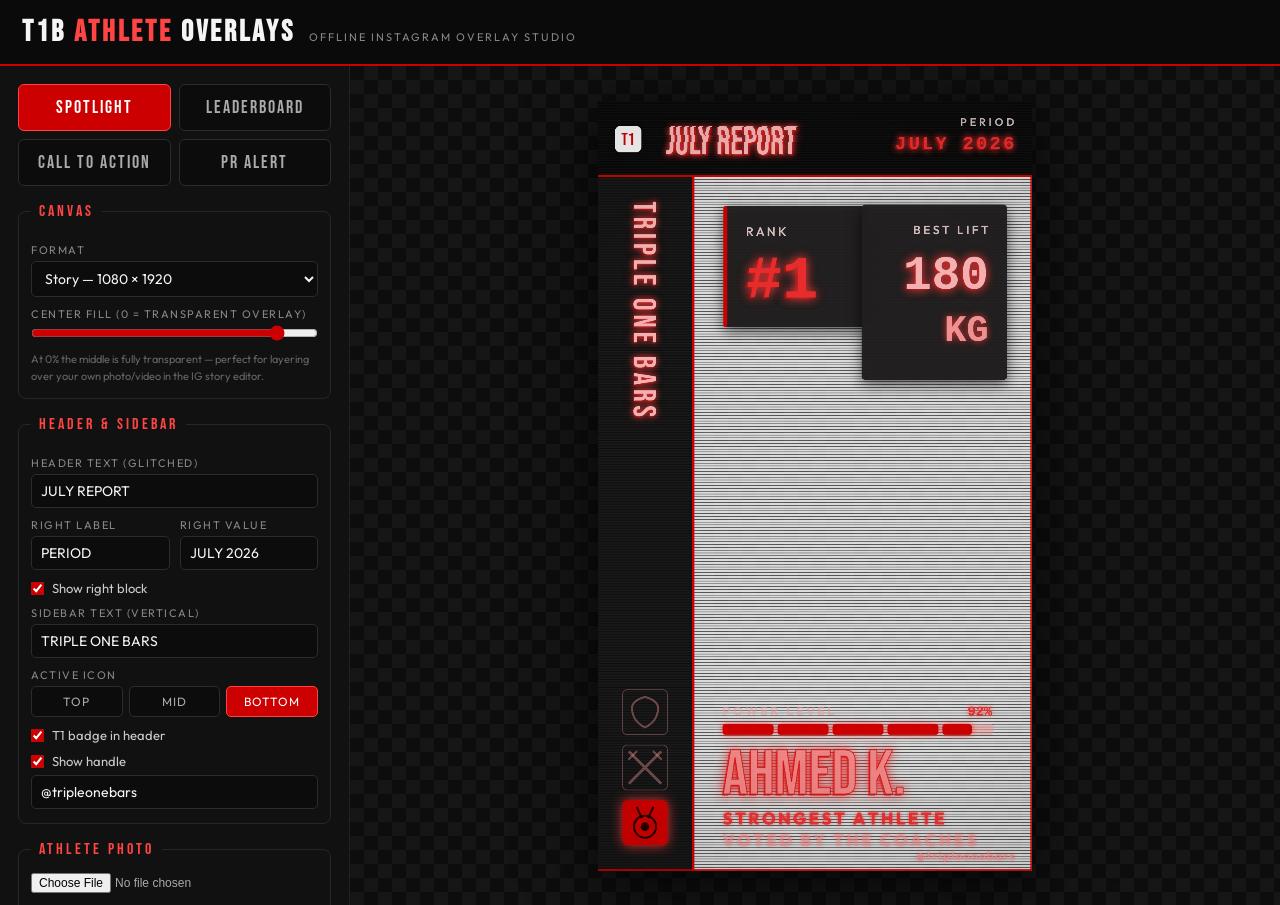
==== commit 7d94bfd4: "Add neon on/off toggle + glow-strength slider to both tools Co-Authored-By: Claude Fable 5 <noreply@" ====
--- a/t1b-athlete-pwa/index.html
+++ b/t1b-athlete-pwa/index.html
@@ -352,6 +352,9 @@
         <div class="swatch" style="background:#cc8800" data-c="#cc8800" title="Amber"></div>
         <div class="swatch" style="background:#8833cc" data-c="#8833cc" title="Purple"></div>
       </div>
+      <div class="check"><input type="checkbox" id="neon" checked><span>Neon text glow</span></div>
+      <label class="f">Glow strength — <span id="neonGlowOut">100</span>%</label>
+      <input type="range" id="neonGlow" min="0" max="200" value="100">
       <label class="f">Glitch intensity</label>
       <input type="range" id="glitch" min="0" max="100" value="45">
       <button class="btn ghost" id="reglitch" type="button">↻ RE-GLITCH</button>
@@ -385,6 +388,8 @@
   centerFill: 88,
   accent: '#cc0000',
   glitch: 45,
+  neon: true,
+  neonGlow: 100,
   headerLeft: 'JULY REPORT',
   hdrLabel: 'PERIOD',
   hdrValue: 'JULY 2026',
@@ -483,6 +488,20 @@
 
 const cv = document.getElementById('cv');
 const ctx = cv.getContext('2d');
+
+/* ---- global neon control: every shadowBlur is scaled by NEON ----
+   NEON = 0 turns the glow off entirely; 1 = normal; up to 2 = extra bloom.
+   Done via a prototype hook so we don't touch the dozens of shadowBlur lines. */
+let NEON = 1;
+(function () {
+  const d = Object.getOwnPropertyDescriptor(CanvasRenderingContext2D.prototype, 'shadowBlur');
+  if (!d || !d.set) return;
+  Object.defineProperty(CanvasRenderingContext2D.prototype, 'shadowBlur', {
+    configurable: true,
+    get() { return d.get.call(this); },
+    set(v) { d.set.call(this, (v || 0) * NEON); },
+  });
+})();
 
 function spacedText(c, text, x, y, spacing, align) {
   const chars = [...String(text)];
@@ -1108,6 +1127,7 @@
   const W = 1080, H = parseInt(S.format, 10);
   if (cv.width !== W || cv.height !== H) { cv.width = W; cv.height = H; }
   const P = palette();
+  NEON = S.neon ? S.neonGlow / 100 : 0;
   ctx.clearRect(0, 0, W, H);
   ({ spotlight: renderSpotlight, leaderboard: renderLeaderboard, cta: renderCta, pr: renderPr })[S.template](W, H, P);
   drawVignette(W, H);
@@ -1124,9 +1144,9 @@
   'lbCta', 'lbSub1', 'lbSub2',
   'ctaHeadline', 'ctaSub', 'ctaNote', 'ctaChip', 'ctaBarLabel',
   'prTitle', 'prName', 'prMove', 'prValue', 'prDelta', 'prBarLabel'];
-const rangeFields = [['centerFill'], ['glitch'], ['photoZoom'], ['photoPan'],
+const rangeFields = [['centerFill'], ['glitch'], ['neonGlow', 'neonGlowOut'], ['photoZoom'], ['photoPan'],
   ['spotPct', 'spotPctOut'], ['ctaPct', 'ctaPctOut'], ['prPct', 'prPctOut']];
-const checkFields = ['showHdr', 't1badge', 'showHandle', 'duotone'];
+const checkFields = ['showHdr', 't1badge', 'showHandle', 'duotone', 'neon'];
 
 function syncControlsFromState() {
   document.body.dataset.template = S.template;
@@ -1264,7 +1284,6 @@
 </script>
 
 <script>
-// register the service worker so the app installs to the Home Screen and runs offline
 if ("serviceWorker" in navigator) {
   window.addEventListener("load", function () {
     navigator.serviceWorker.register("sw.js").catch(function () {});
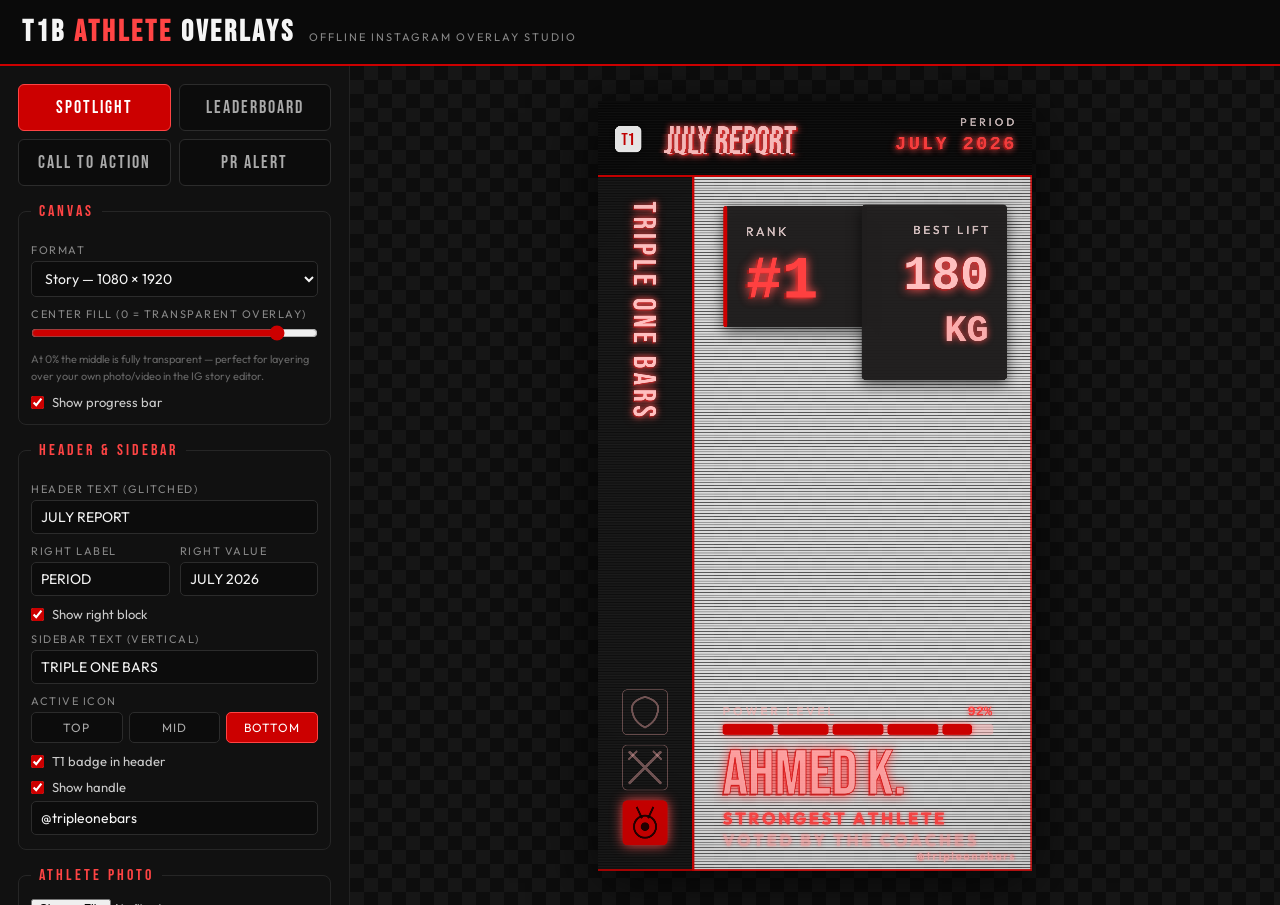
==== commit d4cefaff: "Add bar toggle, custom text layer (scale/X/Y), saturated color palette Co-Authored-By: Claude Fable " ====
--- a/t1b-athlete-pwa/index.html
+++ b/t1b-athlete-pwa/index.html
@@ -70,7 +70,7 @@
   .row > div { flex: 1; }
   input[type=range] { width: 100%; accent-color: var(--red); }
   input[type=color] { width: 46px; height: 32px; border: 1px solid #2c2c2c; border-radius: 5px; background: #0c0c0c; padding: 2px; cursor: pointer; }
-  .swatches { display: flex; gap: 8px; align-items: center; margin-top: 6px; }
+  .swatches { display: flex; flex-wrap: wrap; gap: 8px; align-items: center; margin-top: 6px; }
   .swatch { width: 26px; height: 26px; border-radius: 5px; border: 1px solid #333; cursor: pointer; }
   .swatch:hover { border-color: #fff; }
   .check { display: flex; align-items: center; gap: 8px; margin-top: 10px; font-size: 13px; color: #ccc; }
@@ -161,6 +161,7 @@
       <label class="f">Center fill (0 = transparent overlay)</label>
       <input type="range" id="centerFill" min="0" max="100" value="88">
       <div class="hint">At 0% the middle is fully transparent — perfect for layering over your own photo/video in the IG story editor.</div>
+      <div class="check"><input type="checkbox" id="showBar" checked><span>Show progress bar</span></div>
     </fieldset>
 
     <fieldset>
@@ -342,15 +343,34 @@
     </div>
 
     <fieldset>
+      <legend>CUSTOM TEXT</legend>
+      <div class="check"><input type="checkbox" id="customShow"><span>Show custom text</span></div>
+      <label class="f">Text</label>
+      <input type="text" id="customText" value="YOUR TEXT">
+      <label class="f">Scale — <span id="customScaleOut">120</span>px</label>
+      <input type="range" id="customScale" min="24" max="320" value="120">
+      <label class="f">X position — <span id="customXOut">50</span>%</label>
+      <input type="range" id="customX" min="0" max="100" value="50">
+      <label class="f">Y position — <span id="customYOut">50</span>%</label>
+      <input type="range" id="customY" min="0" max="100" value="50">
+    </fieldset>
+
+    <fieldset>
       <legend>STYLE</legend>
       <label class="f">Accent color</label>
       <div class="swatches">
         <input type="color" id="accent" value="#cc0000">
         <div class="swatch" style="background:#cc0000" data-c="#cc0000" title="T1B Red"></div>
-        <div class="swatch" style="background:#00cc55" data-c="#00cc55" title="Green"></div>
-        <div class="swatch" style="background:#00b8cc" data-c="#00b8cc" title="Cyan"></div>
-        <div class="swatch" style="background:#cc8800" data-c="#cc8800" title="Amber"></div>
-        <div class="swatch" style="background:#8833cc" data-c="#8833cc" title="Purple"></div>
+        <div class="swatch" style="background:#ff0000" data-c="#ff0000" title="Pure Red"></div>
+        <div class="swatch" style="background:#990000" data-c="#990000" title="Deep Red"></div>
+        <div class="swatch" style="background:#ff0044" data-c="#ff0044" title="Crimson"></div>
+        <div class="swatch" style="background:#ff0099" data-c="#ff0099" title="Magenta"></div>
+        <div class="swatch" style="background:#ff6600" data-c="#ff6600" title="Orange"></div>
+        <div class="swatch" style="background:#ffcc00" data-c="#ffcc00" title="Yellow"></div>
+        <div class="swatch" style="background:#00e53c" data-c="#00e53c" title="Green"></div>
+        <div class="swatch" style="background:#00e5ff" data-c="#00e5ff" title="Cyan"></div>
+        <div class="swatch" style="background:#0066ff" data-c="#0066ff" title="Blue"></div>
+        <div class="swatch" style="background:#9500ff" data-c="#9500ff" title="Violet"></div>
       </div>
       <div class="check"><input type="checkbox" id="neon" checked><span>Neon text glow</span></div>
       <label class="f">Glow strength — <span id="neonGlowOut">100</span>%</label>
@@ -390,6 +410,12 @@
   glitch: 45,
   neon: true,
   neonGlow: 100,
+  showBar: true,
+  customShow: false,
+  customText: 'YOUR TEXT',
+  customScale: 120,
+  customX: 50,
+  customY: 50,
   headerLeft: 'JULY REPORT',
   hdrLabel: 'PERIOD',
   hdrValue: 'JULY 2026',
@@ -473,14 +499,19 @@
 
 function palette() {
   const base = hexToRgb(S.accent);
+  // boost() normalizes the accent to full brightness first, so the derived
+  // glow/pale tones stay saturated in the accent's own hue instead of
+  // drifting toward red/grey (the old math was tuned only for the T1B red)
+  const boost = (rgb) => { const m = Math.max(rgb[0], rgb[1], rgb[2], 1); return rgb.map(c => Math.round(c * 255 / m)); };
+  const hot = boost(base), WHT = [255, 255, 255];
   return {
     accent:  rgba(base, 1),
-    bright:  rgba(mix(base, [255, 80, 80], .55), 1),
-    glowC:   rgba(mix(base, [255, 90, 90], .6), 1),
-    pale:    rgba(mix(base, [255, 225, 225], .78), 1),
-    paleDim: (a) => rgba(mix(base, [255, 210, 210], .72), a),
+    bright:  rgba(mix(hot, WHT, .25), 1),
+    glowC:   rgba(mix(hot, WHT, .3), 1),
+    pale:    rgba(mix(hot, WHT, .75), 1),
+    paleDim: (a) => rgba(mix(hot, WHT, .7), a),
     accentA: (a) => rgba(base, a),
-    brightA: (a) => rgba(mix(base, [255, 80, 80], .55), a),
+    brightA: (a) => rgba(mix(hot, WHT, .25), a),
   };
 }
 
@@ -896,6 +927,27 @@
   ctx.restore();
 }
 
+/* ----- free-floating custom text layer ----- */
+function drawCustomText(W, H, P) {
+  if (!S.customShow || !S.customText) return;
+  ctx.save();
+  ctx.textBaseline = 'alphabetic';
+  ctx.textAlign = 'center';
+  ctx.font = `${S.customScale}px "Bebas Neue", Impact, sans-serif`;
+  const x = W * S.customX / 100, y = H * S.customY / 100;
+  ctx.shadowColor = P.glowC;
+  ctx.shadowBlur = 30;
+  ctx.fillStyle = P.accentA(0.55);
+  ctx.fillText(S.customText, x - 3, y + 3);
+  ctx.shadowBlur = 20;
+  ctx.fillStyle = P.paleDim(0.92);
+  ctx.fillText(S.customText, x, y);
+  ctx.lineWidth = 2;
+  ctx.strokeStyle = P.accentA(0.65);
+  ctx.strokeText(S.customText, x, y);
+  ctx.restore();
+}
+
 function drawVignette(W, H) {
   const g = ctx.createRadialGradient(W / 2, H / 2, H * 0.35, W / 2, H / 2, H * 0.75);
   g.addColorStop(0, 'rgba(0,0,0,0)');
@@ -956,7 +1008,7 @@
   ctx.restore();
 
   const barY = H - 366;
-  drawBar(W, H, P, S.spotBarLabel, S.spotPct, barY);
+  if (S.showBar) drawBar(W, H, P, S.spotBarLabel, S.spotPct, barY);
   drawTitleBlock(W, H, P, S.spotName, S.spotCategory, S.spotSub, barY, { strongSub1: true });
   drawHandle(W, H, P);
 }
@@ -1035,7 +1087,7 @@
   });
 
   const barY = H - 366;
-  drawBar(W, H, P, 'BOARD SYNC', 100, barY);
+  if (S.showBar) drawBar(W, H, P, 'BOARD SYNC', 100, barY);
   drawTitleBlock(W, H, P, S.lbCta, S.lbSub1, S.lbSub2, barY, { maxSize: 120 });
   drawHandle(W, H, P);
 }
@@ -1048,7 +1100,7 @@
 
   const x0 = SIDE + 70, x1 = W - 96;
   const barY = H - 560;
-  drawBar(W, H, P, S.ctaBarLabel, S.ctaPct, barY);
+  if (S.showBar) drawBar(W, H, P, S.ctaBarLabel, S.ctaPct, barY);
   const ty = drawTitleBlock(W, H, P, S.ctaHeadline, S.ctaSub, S.ctaNote, barY, { maxSize: 150 });
 
   // action chip (looks like a button)
@@ -1081,7 +1133,7 @@
 
   const x0 = SIDE + 70, x1 = W - 96;
   const barY = H - 460;
-  drawBar(W, H, P, S.prBarLabel, S.prPct, barY);
+  if (S.showBar) drawBar(W, H, P, S.prBarLabel, S.prPct, barY);
 
   // glitched alert title
   ctx.save();
@@ -1130,6 +1182,7 @@
   NEON = S.neon ? S.neonGlow / 100 : 0;
   ctx.clearRect(0, 0, W, H);
   ({ spotlight: renderSpotlight, leaderboard: renderLeaderboard, cta: renderCta, pr: renderPr })[S.template](W, H, P);
+  drawCustomText(W, H, P);
   drawVignette(W, H);
 }
 
@@ -1143,10 +1196,11 @@
   'lbCategory', 'lb1Name', 'lb1Score', 'lb2Name', 'lb2Score', 'lb3Name', 'lb3Score',
   'lbCta', 'lbSub1', 'lbSub2',
   'ctaHeadline', 'ctaSub', 'ctaNote', 'ctaChip', 'ctaBarLabel',
-  'prTitle', 'prName', 'prMove', 'prValue', 'prDelta', 'prBarLabel'];
+  'prTitle', 'prName', 'prMove', 'prValue', 'prDelta', 'prBarLabel', 'customText'];
 const rangeFields = [['centerFill'], ['glitch'], ['neonGlow', 'neonGlowOut'], ['photoZoom'], ['photoPan'],
-  ['spotPct', 'spotPctOut'], ['ctaPct', 'ctaPctOut'], ['prPct', 'prPctOut']];
-const checkFields = ['showHdr', 't1badge', 'showHandle', 'duotone', 'neon'];
+  ['spotPct', 'spotPctOut'], ['ctaPct', 'ctaPctOut'], ['prPct', 'prPctOut'],
+  ['customScale', 'customScaleOut'], ['customX', 'customXOut'], ['customY', 'customYOut']];
+const checkFields = ['showHdr', 't1badge', 'showHandle', 'duotone', 'neon', 'showBar', 'customShow'];
 
 function syncControlsFromState() {
   document.body.dataset.template = S.template;
